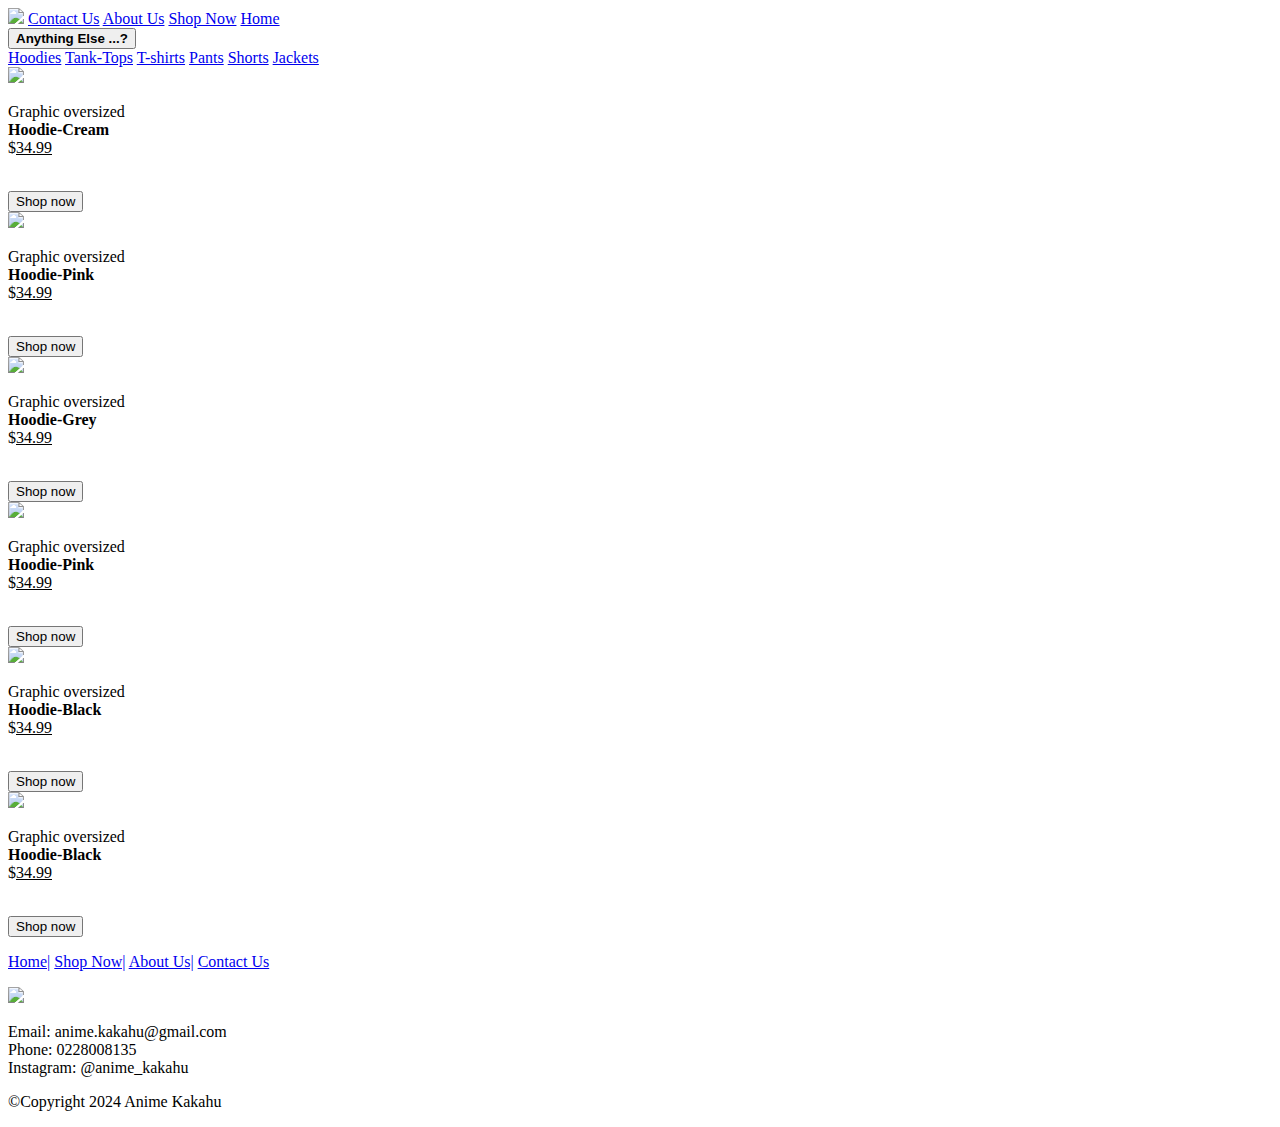
==== Hoodies.html @ 73984d3b "Add files via upload" ====
<!DOCTYPE html>
<html>
<head>
    <!-- Linking external CSS file -->
    <link rel="stylesheet" href="Product.css">
    <!-- Setting title and favicon -->
    <title>Anime Kakahu</title>
    <link rel="icon" href="Anime%20Kakahu%20(1).png">
    <!-- Linking external JavaScript file -->
    <script src="popup.js"></script>
</head>
<body>
    <!-- Navigation bar -->
    <div class="navbar">
        <a href="index.html" class="logo"><img src="Anime%20Kakahu%20(1).png"></a>
        <a href="Contact.html">Contact Us</a>
        <a href="About Us.html">About Us</a>
        <a href="ShopNow.html">Shop Now</a>
        <a href="index.html">Home</a>
    </div>

    <!-- Dropdown menu for product categories -->
    <div class="dropdown">
        <button class="dropbtn"><b>Anything Else ...?</b></button>
        <div class="dropdown-content">
            <a href="Hoodies.html">Hoodies</a>
            <a href="Tanktop.html">Tank-Tops</a>
            <a href="Tshirt.html">T-shirts</a>
            <a href="Pants.html">Pants</a>
            <a href="Short.html">Shorts</a>
            <a href="Jacket.html">Jackets</a>
        </div>
    </div>
    
    <!-- Product 1 -->
    <img class="shirt" src="ShopNow\Hoodie1.jpg">
    <div class="Shirtdesc">
        <p>Graphic oversized<br><b>Hoodie-Cream</b><br>$<u>34.99</u><br><br></p> 
        <!-- Link to checkout page -->
        <a href="Checkout.html"><button class="button">Shop now</button></a>
    </div>
    
    <!-- Product 2 -->
    <img class="shirt2" src="ShopNow\Hoodie2.jpg">
    <div class="Shirtdesc2">
        <p>Graphic oversized<br><b>Hoodie-Pink</b><br>$<u>34.99</u><br><br></p>
        <!-- Link to checkout page -->
        <a href=""><button class="button" id="popupButton">Shop now</button></a>
    </div>
    
    <!-- Product 3 -->
    <img class="shirt3" src="ShopNow\Hoodie3.jpg">
    <div class="Shirtdesc3">
        <p>Graphic oversized<br><b>Hoodie-Grey</b><br>$<u>34.99</u><br><br></p>
        <!-- Link to checkout page -->
        <a href="Checkout.html"><button class="button">Shop now</button></a>
    </div>
    
    <!-- Product 4 -->
    <img class="shirt4" src="ShopNow\Hoodie4.jpg">
    <div class="Shirtdesc4">
        <p>Graphic oversized<br><b>Hoodie-Pink</b><br>$<u>34.99</u><br><br></p>
        <!-- Link to checkout page -->
        <a href="Checkout.html"><button class="button">Shop now</button></a>
    </div>
    
    <!-- Product 5 -->
    <img class="shirt5" src="ShopNow\hoodieo.jpg">
    <div class="Shirtdesc5">
        <p>Graphic oversized<br><b>Hoodie-Black</b><br>$<u>34.99</u><br><br></p>
        <!-- Link to checkout page -->
        <a href="Checkout.html"><button class="button">Shop now</button></a>
    </div>
    
    <!-- Product 6 -->
    <img class="shirt6" src="ShopNow\Hoodie0.jpg">
    <div class="Shirtdesc6">
        <p>Graphic oversized<br><b>Hoodie-Black</b><br>$<u>34.99</u><br><br></p>
        <!-- Link to checkout page -->
        <a href="Checkout.html"><button class="button">Shop now</button></a>
    </div>

    <!-- Footer section -->
    <div class="footer">
        <!-- Footer navigation links -->
        <p class="ftnav">
            <a href="index.html">Home|</a>
            <a href="ShopNow.html">Shop Now|</a>
            <a href="About Us.html">About Us|</a>
            <a href="Contact.html">Contact Us</a>
        </p>
        <!-- Footer logo -->
        <img class="ftlogo" src="Anime%20Kakahu%20(1).png">
        <!-- Contact information -->
        <p class="ftcontact">
            Email: anime.kakahu@gmail.com<br>
            Phone: 0228008135<br>
            Instagram: @anime_kakahu
        </p>
        <!-- Copyright notice -->
        <p class="copyright">©Copyright 2024  Anime Kakahu</p>
    </div>
</body>
</html>
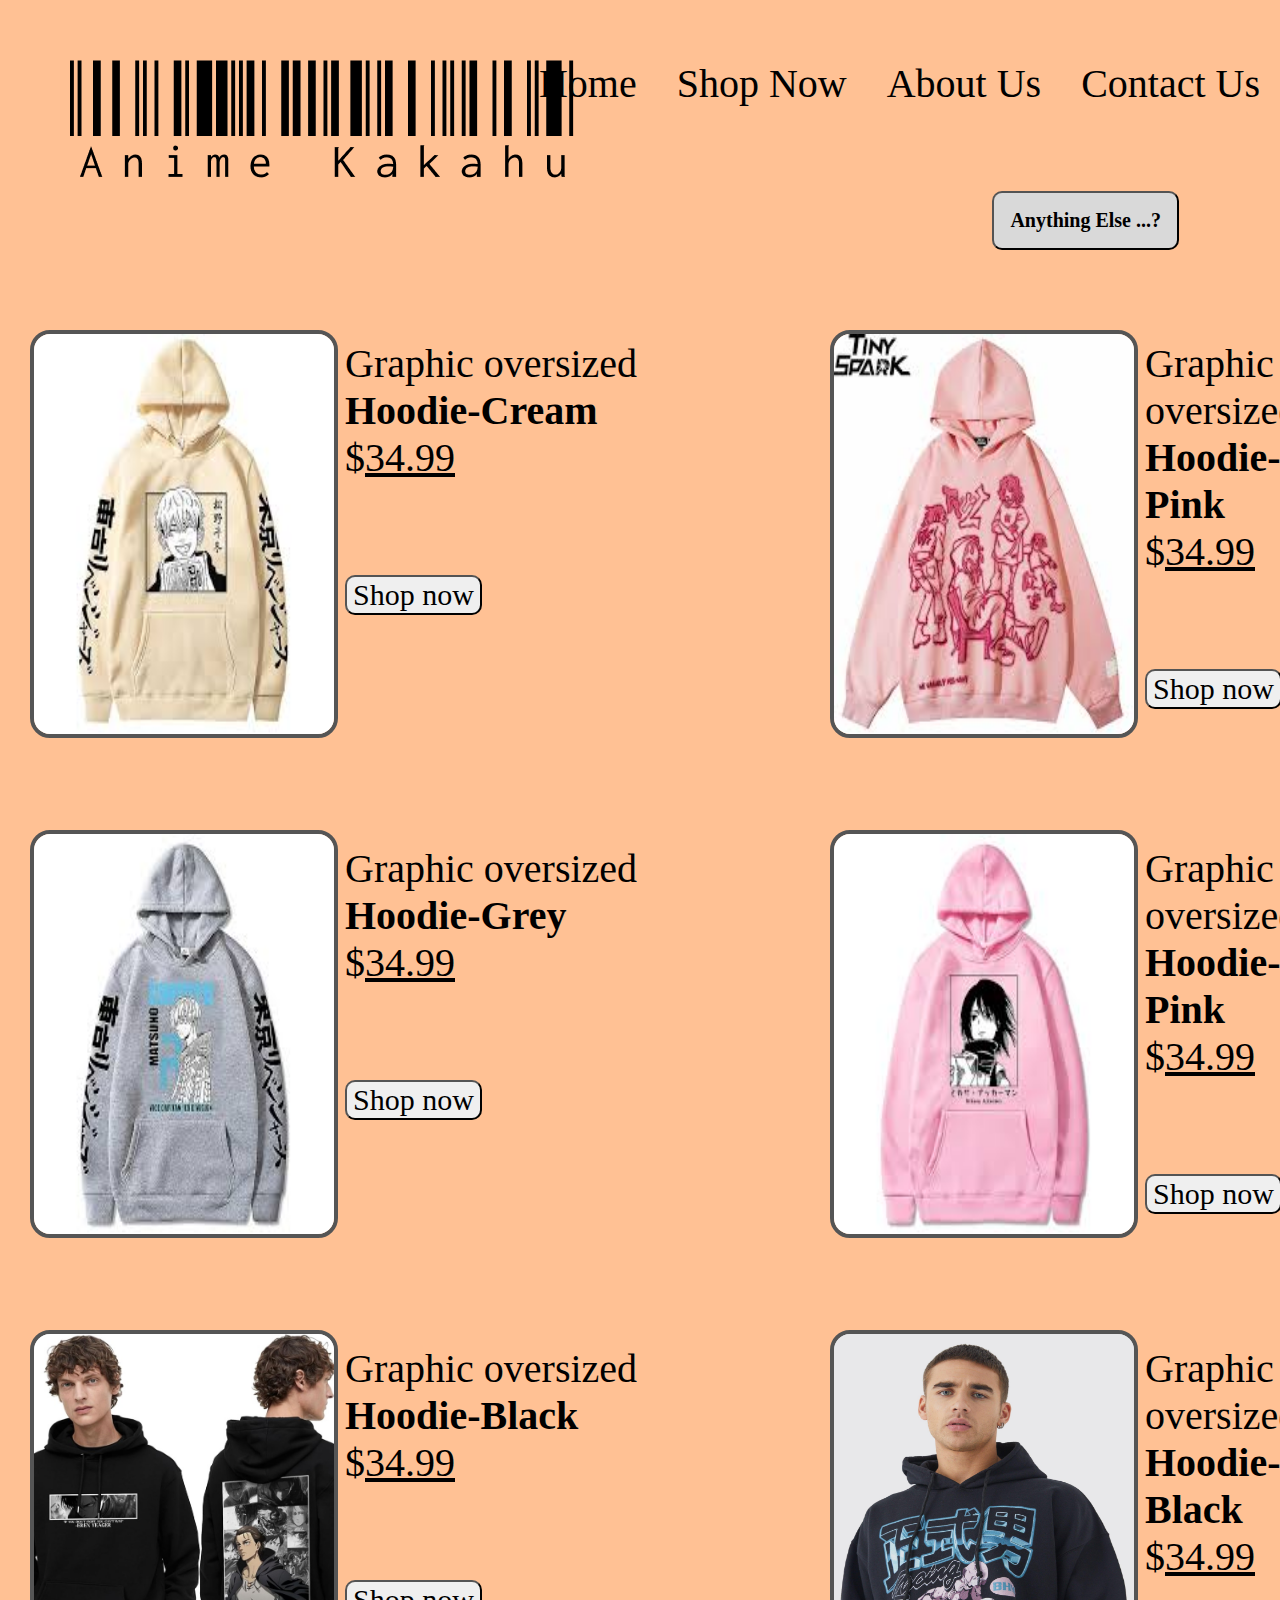
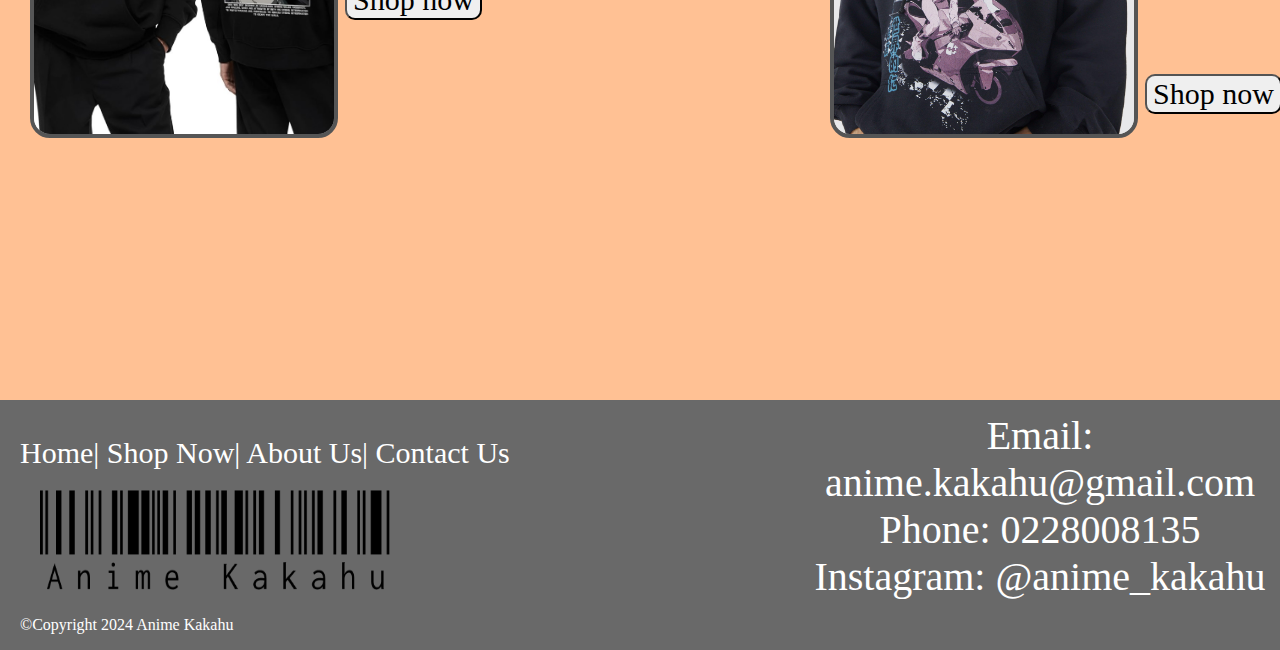
==== commit b1a12c7b: "Update Hoodies.html" ====
--- a/Hoodies.html
+++ b/Hoodies.html
@@ -65,7 +65,7 @@
     </div>
     
     <!-- Product 5 -->
-    <img class="shirt5" src="ShopNow\hoodieo.jpg">
+    <img class="shirt5" src="ShopNow\Hoodieo.jpg">
     <div class="Shirtdesc5">
         <p>Graphic oversized<br><b>Hoodie-Black</b><br>$<u>34.99</u><br><br></p>
         <!-- Link to checkout page -->
--- a/Product.css
+++ b/Product.css
@@ -0,0 +1,405 @@
+
+
+
+.popup {
+  position: relative;
+  display: inline-block;
+  cursor: pointer;
+  -webkit-user-select: none;
+  -moz-user-select: none;
+  -ms-user-select: none;
+  user-select: none;
+}
+
+/* The actual popup */
+.popup .popuptext {
+  visibility: hidden;
+  width: 160px;
+  background-color: #555;
+  color: #fff;
+  text-align: center;
+  border-radius: 6px;
+  padding: 8px 0;
+  position: absolute;
+  z-index: 1;
+  bottom: 125%;
+  left: 50%;
+  margin-left: -80px;
+}
+
+/* Popup arrow */
+.popup .popuptext::after {
+  content: "";
+  position: absolute;
+  top: 100%;
+  left: 50%;
+  margin-left: -5px;
+  border-width: 5px;
+  border-style: solid;
+  border-color: #555 transparent transparent transparent;
+}
+
+/* Toggle this class - hide and show the popup */
+.popup .show {
+  visibility: visible;
+  -webkit-animation: fadeIn 1s;
+  animation: fadeIn 1s;
+}
+
+/* Add animation (fade in the popup) */
+@-webkit-keyframes fadeIn {
+  from {opacity: 0;} 
+  to {opacity: 1;}
+}
+
+@keyframes fadeIn {
+  from {opacity: 0;}
+  to {opacity:1 ;}
+}
+
+
+
+
+
+.navbar {
+ padding-left: 50px;
+    padding-top: 40px;
+  background-color: #FFc194;
+  overflow: hidden;
+  font-family: calibri;
+}
+
+
+.navbar a {
+  float: right;
+  font-size: 40px;
+  color: black;
+  text-align: center;
+  padding: 20px;
+  text-decoration: none;
+    
+}
+
+a:link {
+  color:black ;
+  background-color: transparent;
+  text-decoration: none;
+}
+
+a:hover {
+  color: none;
+  background-color: transparent;
+  text-decoration: underline;
+}
+a:active {
+  color: none;
+  background-color: transparent;
+  text-decoration: underline;
+}
+
+button:hover{
+	color: none;
+	background-color: #555;
+	text-decoration: underline;
+  }
+	
+.img1{
+    padding-top: 90px;
+    height: 300px;
+    width:100%;
+	
+}
+.logo{
+    height: 100px;
+    width:450px;
+    position: absolute;
+}
+
+.Text1{
+    font-size: 50px;
+    font-family: 'EB Garamond';
+   
+}
+body{
+    background-color: #ffc194;
+    margin:0px;
+}
+.container {
+  position: relative;
+
+}
+
+.centered {
+  position: absolute;
+  top: 50%;
+  left: 50%;
+  transform: translate(-50%, -50%);
+    font-size:100px;
+    background-color: #FFc194;
+    opacity: 0.8;
+    font-weight: bold;
+    border-radius: 20px;
+	font-family: cursive;
+    
+}
+.centered a{
+    color: white;
+    text-decoration: none;
+}
+.Cart{
+    height:50px;
+    width:50px;
+    padding-left: 20px;
+    position: absolute;
+    left: 600px;
+    top:55px;
+}
+hr{
+    color: black;
+    border-color: black;
+    
+}
+.sale{
+     font-size: 25px;
+    position:relative;
+    text-align: center;
+    padding-bottom: 0px;
+    padding-top: 0px;
+}
+/*shirt product images*/
+.shirt{
+    position: absolute;
+    top: 330px;
+    left:30px;
+    height: 400px;
+    width: 300px;    
+	border-radius: 20px;
+    background-color: lightgrey;
+	border: 4px solid #555;
+
+}
+
+.shirt2{
+    position: absolute;
+    top: 330px;
+    left:830px;
+    height: 400px;
+    width: 300px;    
+	border-radius: 20px;
+    background-color: lightgrey;
+	border: 4px solid #555;
+}
+
+.shirt3{
+    position: absolute;
+    top: 830px;
+    left:30px;
+    height: 400px;
+    width: 300px;    
+	border-radius: 20px;
+    background-color: lightgrey;
+	border: 4px solid #555;
+    
+}
+
+.shirt4{
+    position: absolute;
+    top: 830px;
+    left:830px;
+    height: 400px;
+    width: 300px;    
+	border-radius: 20px;
+    background-color: lightgrey;
+	border: 4px solid #555;
+
+}
+
+
+.shirt5{
+    position: absolute;
+    top: 1330px;
+    left:30px;
+    height: 400px;
+    width: 300px;    
+	border-radius: 20px;
+    background-color: lightgrey;
+	border: 4px solid #555;
+
+}
+
+.shirt6{
+    position: absolute;
+    top: 1330px;
+    left:830px;
+    height: 400px;
+    width: 300px;    
+	border-radius: 20px;
+    background-color: lightgrey;
+	border: 4px solid #555;
+}
+
+
+/*shirt product description*/
+
+.Shirtdesc{
+    position: absolute;
+    top: 300px;
+    left:345px;
+    font-size: 40px;
+	font-family: calibri;
+}
+
+.Shirtdesc2{
+    position: absolute;
+    top: 300px;
+    left:1145px;
+    font-size: 40px;
+	font-family: calibri;
+}
+
+.Shirtdesc3{
+	position: absolute;
+    top: 805px;
+    left:345px;
+    font-size: 40px;
+	font-family: calibri;
+}
+
+.Shirtdesc4{
+	position: absolute;
+    top: 805px;
+    left:1145px;
+    font-size: 40px;
+	font-family: calibri;
+}
+
+.Shirtdesc5{
+    position: absolute;
+    top: 1305px;
+    left:345px;
+    font-size: 40px;
+	font-family: calibri;
+}
+
+.Shirtdesc6{
+    position: absolute;
+    top: 1305px;
+    left:1145px;
+    font-size: 40px;
+	font-family: calibri;
+}
+
+
+
+
+
+.button
+{
+	font-size: 30px;
+	font-family: calibri;
+	border-radius: 10px;
+
+	
+}
+
+
+
+.dropbtn {
+  background-color: #D9D9D9;
+  color: Black;
+  text-decoration: bold;
+  padding: 16px;
+  font-size: 20px;
+  border-radius: 10px;
+  font-family: "Comic Sans MS", "Comic Sans", cursive;
+}
+
+.dropdown {
+    position: absolute;
+    top:190px;
+    text-align: right;
+    right: 100px;
+    font-size: 30px;
+    padding: 1px;
+    font-family: "Comic Sans MS", "Comic Sans", cursive;
+}
+
+.dropdown-content {
+  display: none;
+  position: absolute;
+  background-color: #d9d9d9;
+  min-width: 160px;
+  box-shadow: 0px 8px 16px 0px rgba(0,0,0,0.2);
+  z-index: 1;
+}
+
+.dropdown-content a {
+  color: black;
+  padding: 12px 16px;
+  text-decoration: none;
+  display: block;
+}
+
+.dropdown-content a:hover {background-color: #555;}
+
+.dropdown:hover .dropdown-content {display: block;}
+
+.dropdown:hover .dropbtn {background-color: #d9d9d9;}
+
+
+.high{
+    background-color: gainsboro;
+    background-size:contain;
+}
+.footer{
+    background-color: dimgray;
+     position: absolute;
+            top: 2000px;
+            left: 0px;
+            width: 100%;
+    height: 250px;
+            color: #fff;
+            text-align: center;
+           padding: 0px;
+}
+.ftlogo{
+    height: 100px;
+        width:350px;
+        left:0px;
+    float: left;
+   top: 90px;
+    position: absolute;
+   
+    left:40px
+}
+.ftnav{
+    float: left;
+    right: 100px;
+     position: absolute;
+     left:20px;
+    bottom: 150px;
+    padding: 0px;
+    font-size: 30px;
+    text-align: left;
+    color: black;
+    
+   
+}
+.ftnav a{
+    color: white;
+   
+}
+.copyright{
+    text-align: left;
+    top:200px;
+    position: absolute;
+    left: 20px;
+}
+.ftcontact{
+    left: 800px;
+    position: absolute;
+
+    
+    font-size: 40px;
+    bottom: 10px
+}
